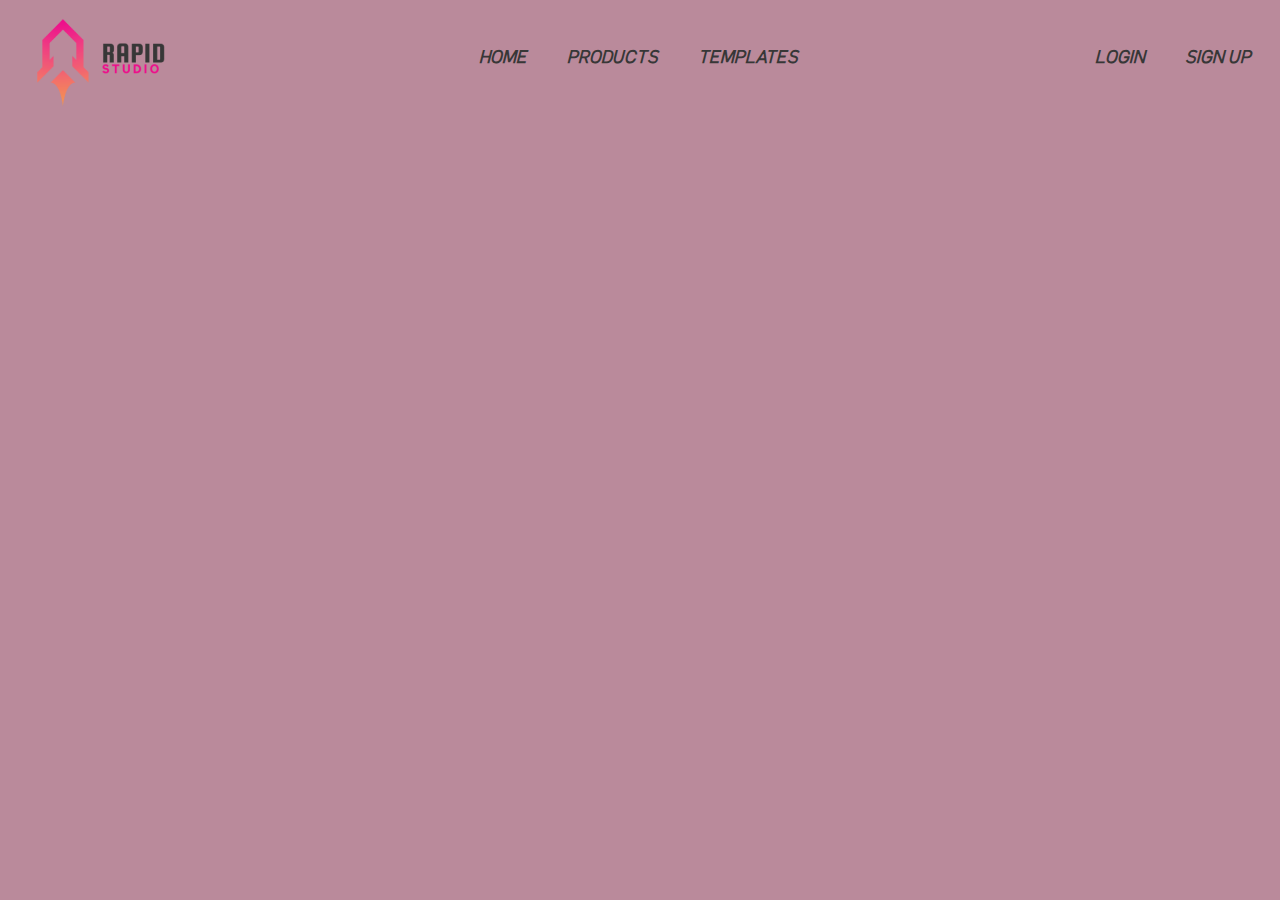
==== index.html @ 8ab5bc66 "start working on static site" ====
<!DOCTYPE html>
<html lang="en">
<head>
    <meta charset="UTF-8">
    <meta http-equiv="X-UA-Compatible" content="IE=edge">
    <meta name="viewport" content="width=device-width, initial-scale=1.0">
    <title>Rapid Studio - Home</title>

    <link rel="stylesheet" href="./css/main.css">
    <link rel="stylesheet" href="./css/index.css">
</head>

<header>

    <div class="logo">
        <img src="./assets/header_logo.png" alt="Rapid Studio" />
    </div>

    <div class="links">
       <a href="">HOME</a>
       <a href="">PRODUCTS</a>
       <a href="">TEMPLATES</a>
    </div>

    <div class="login">
        <a href="">LOGIN</a>
        <a href="">SIGN UP</a>
    </div>

</header>

<body>


</body>

<footer>

</footer>


</html>
---- css/main.css ----
header {
    /* 1x3 grid evenly spaced  */
    display: grid;
    grid-template-columns: 1fr 3fr 1fr;
    grid-template-rows: 1fr;
    grid-template-areas: "logo nav login";
    /* 1x3 grid evenly spaced  */

}

header>div>a {
    display: flex;
    justify-content: center;
    align-items: center;
    padding: 10px;
    margin: 10px;

    font-family: 'Klima';
font-style: italic;
font-weight: 700;
font-size: 18px;
line-height: 21px;
/* identical to box height */


color: #373737;
}

header>div.links {
    grid-area: nav;
    display: flex;
    justify-content: center;
    align-items: center;
}

header>div.logo {
    grid-area: logo;
    display: flex;
    justify-content: center;
    align-items: center;
}

header>div.login {
    grid-area: login;
    display: flex;
    justify-content: right;
    align-items: center;
}

a {
    text-decoration: none;
    color: black;
}

/* Fonts */
@font-face {
    font-family: 'Klima';
    src:local('Klima'), url('../assets/fonts/klima-regular.otf') format('opentype');
}
---- css/index.css ----
body {
    background-color: #BA8A9B;
}
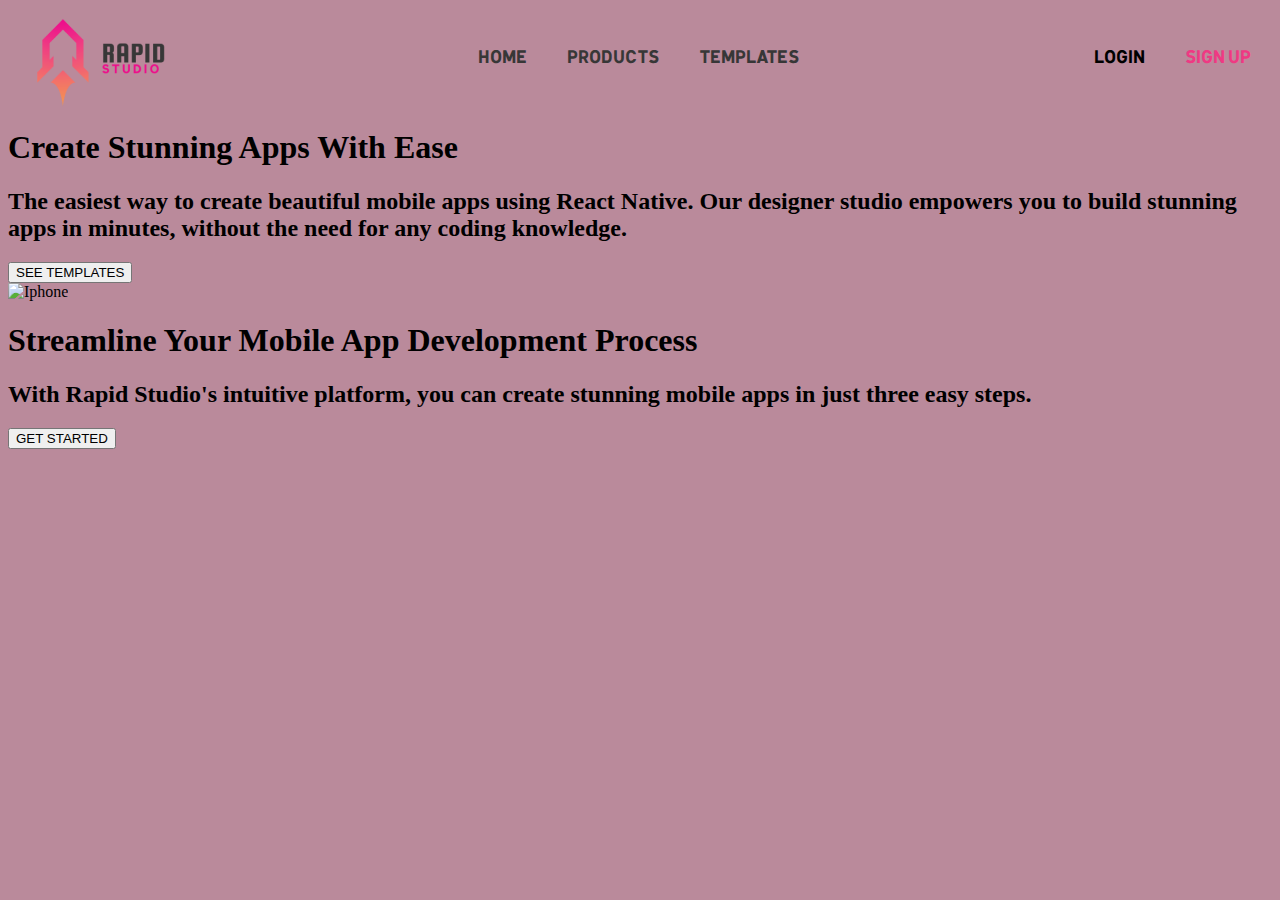
==== commit c645da51: "starting adding main html code" ====
--- a/index.html
+++ b/index.html
@@ -23,13 +23,53 @@
     </div>
 
     <div class="login">
-        <a href="">LOGIN</a>
-        <a href="">SIGN UP</a>
+        <a href="" class="bold">LOGIN</a>
+        <a href="" class="purple bold">SIGN UP</a>
     </div>
 
 </header>
 
 <body>
+
+    <div class="first-section">
+
+        <div class="text-section">
+            <h1>Create Stunning Apps With Ease</h1>
+            <h2>The easiest way to create beautiful mobile apps using React Native. Our designer studio empowers you to build stunning apps in minutes, without the need for any coding knowledge.</h2>
+            <button>SEE TEMPLATES</button>
+        </div>
+
+        <div class="iphone-stock">
+            <img src="" alt="Iphone">
+        </div>
+
+    </div>
+
+    <div class="second-section">
+        <h1>Streamline Your Mobile App Development Process</h1>
+        <h2>With Rapid Studio's intuitive platform, you can create stunning mobile apps in just three easy steps.</h2>
+
+        <div class="second-grid">
+            <div class="image-section">
+        
+            </div>
+
+            <div class="counter-section">
+
+            </div>
+
+        </div>
+
+        <button>GET STARTED</button>
+    </div>
+
+    <div class="third-section">
+
+    </div>
+
+    <div class="pricing">
+        
+    </div>
 
 
 </body>
--- a/css/main.css
+++ b/css/main.css
@@ -16,14 +16,22 @@
     margin: 10px;
 
     font-family: 'Klima';
-font-style: italic;
-font-weight: 700;
-font-size: 18px;
-line-height: 21px;
-/* identical to box height */
+    font-weight: 550;
+    font-size: 18px;
+    line-height: 21px;
+    /* identical to box height */
 
 
-color: #373737;
+    color: #373737;
+}
+
+header>div>a:hover {
+    background-color: #BA8A9B;
+    color: white;
+
+    /* fade transition */
+    transition: background-color 0.5s ease;
+
 }
 
 header>div.links {
@@ -52,8 +60,23 @@
     color: black;
 }
 
+a.purple {
+    color: #EF3983 !important;
+}
+
+a.bold {
+    color: black;
+    font-weight: 700 !important;
+}
+
 /* Fonts */
 @font-face {
     font-family: 'Klima';
-    src:local('Klima'), url('../assets/fonts/klima-regular.otf') format('opentype');
-}+    src: local('Klima'), url('../assets/fonts/klima-regular.otf') format('opentype');
+}
+
+@font-face {
+    font-family: 'Klima';
+    src: local('Klima'), url('../assets/fonts/klima-bold.otf') format('opentype');
+    font-weight: bold;
+}
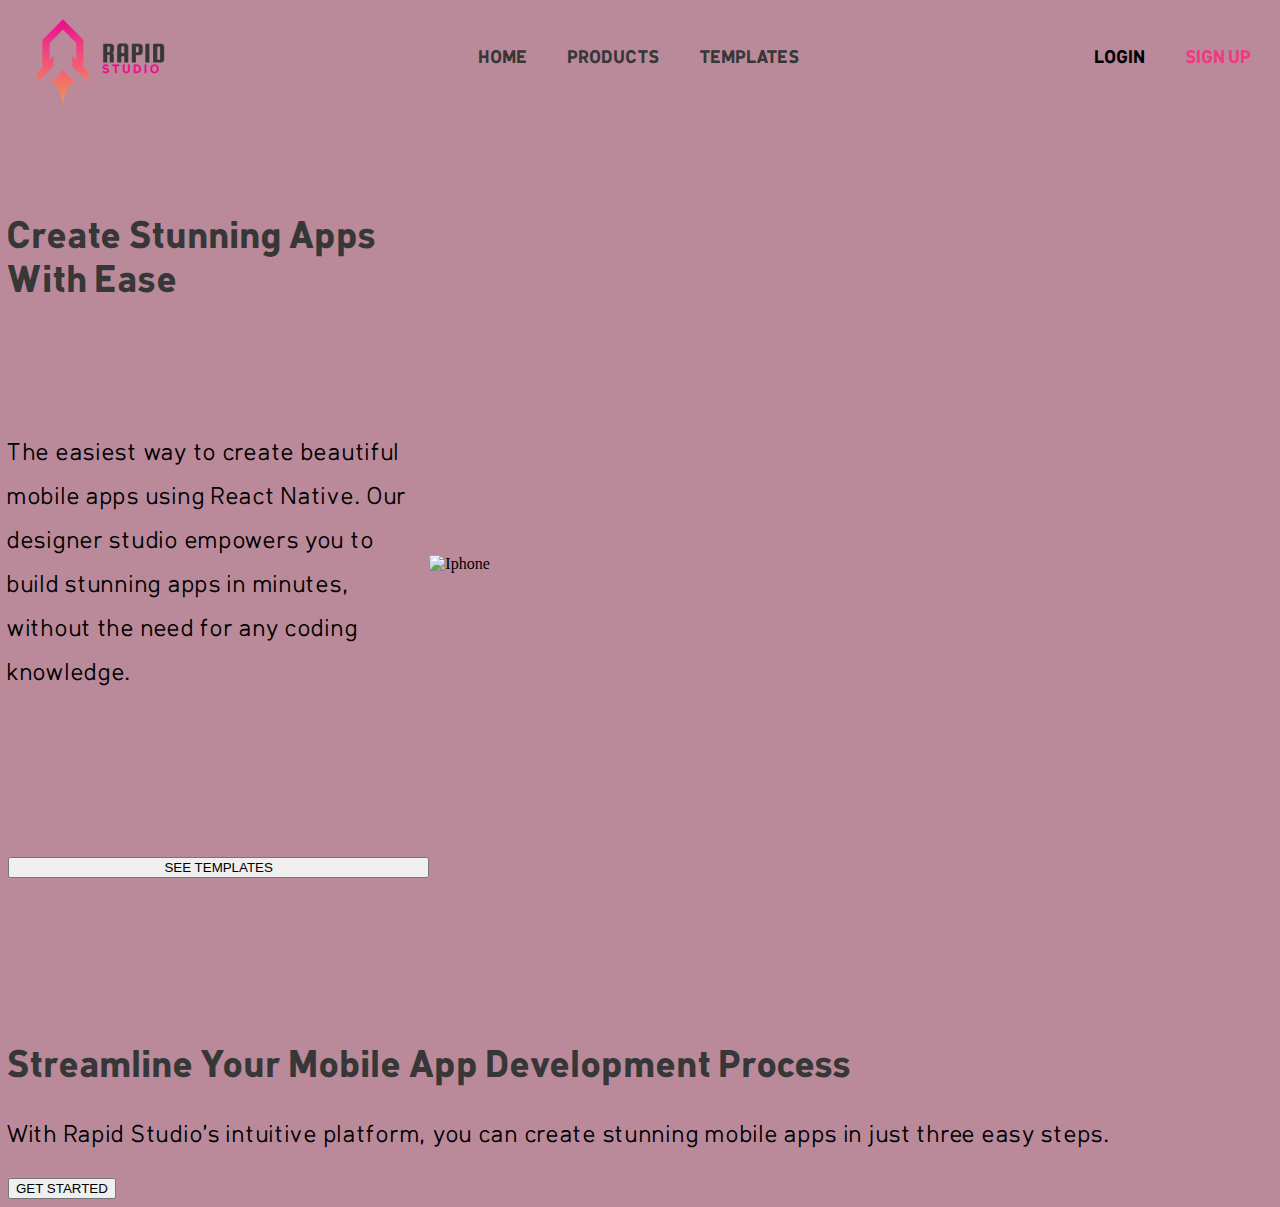
==== commit 71e5452e: "start working on hero css" ====
--- a/index.html
+++ b/index.html
@@ -31,15 +31,15 @@
 
 <body>
 
-    <div class="first-section">
+    <div class="hero">
 
-        <div class="text-section">
+        <div class="text">
             <h1>Create Stunning Apps With Ease</h1>
             <h2>The easiest way to create beautiful mobile apps using React Native. Our designer studio empowers you to build stunning apps in minutes, without the need for any coding knowledge.</h2>
             <button>SEE TEMPLATES</button>
         </div>
 
-        <div class="iphone-stock">
+        <div class="image">
             <img src="" alt="Iphone">
         </div>
 
@@ -68,7 +68,7 @@
     </div>
 
     <div class="pricing">
-        
+
     </div>
 
 
--- a/css/main.css
+++ b/css/main.css
@@ -69,6 +69,31 @@
     font-weight: 700 !important;
 }
 
+h1 {
+    font-family: 'Klima';
+    font-weight: 700;
+    font-size: 38px;
+    line-height: 44px;
+    /* identical to box height */
+
+
+    color: #373737;
+}
+
+h2 {
+    font-family: 'Klima';
+    font-weight: 400;
+    font-size: 24px;
+    line-height: 44px;
+    letter-spacing: 0.03em;
+
+    color: #000000;
+}
+
+button {
+    
+}
+
 /* Fonts */
 @font-face {
     font-family: 'Klima';
@@ -79,4 +104,4 @@
     font-family: 'Klima';
     src: local('Klima'), url('../assets/fonts/klima-bold.otf') format('opentype');
     font-weight: bold;
-}
+}--- a/css/index.css
+++ b/css/index.css
@@ -1,3 +1,40 @@
 body {
     background-color: #BA8A9B;
+}
+
+.hero {
+    /* 1x2 grid justify content */
+    display: grid;
+    grid-template-columns: 1fr 2fr;
+    grid-template-rows: 1fr;
+    grid-template-areas: "text image";
+
+    /* center */
+    justify-content: center;
+    align-items: center;
+    
+}
+
+.hero>div.text {
+    /* 3x1 grid */
+    grid-area: text;
+    display: grid;
+    grid-template-columns: 1fr;
+    grid-template-rows: 1fr 1fr 1fr;
+    grid-template-areas: "title" "subtitle" "button";
+    justify-content: center;
+    align-items: center;
+
+}
+
+.second-section {
+
+}
+
+.third-section {
+
+}
+
+.pricing {
+
 }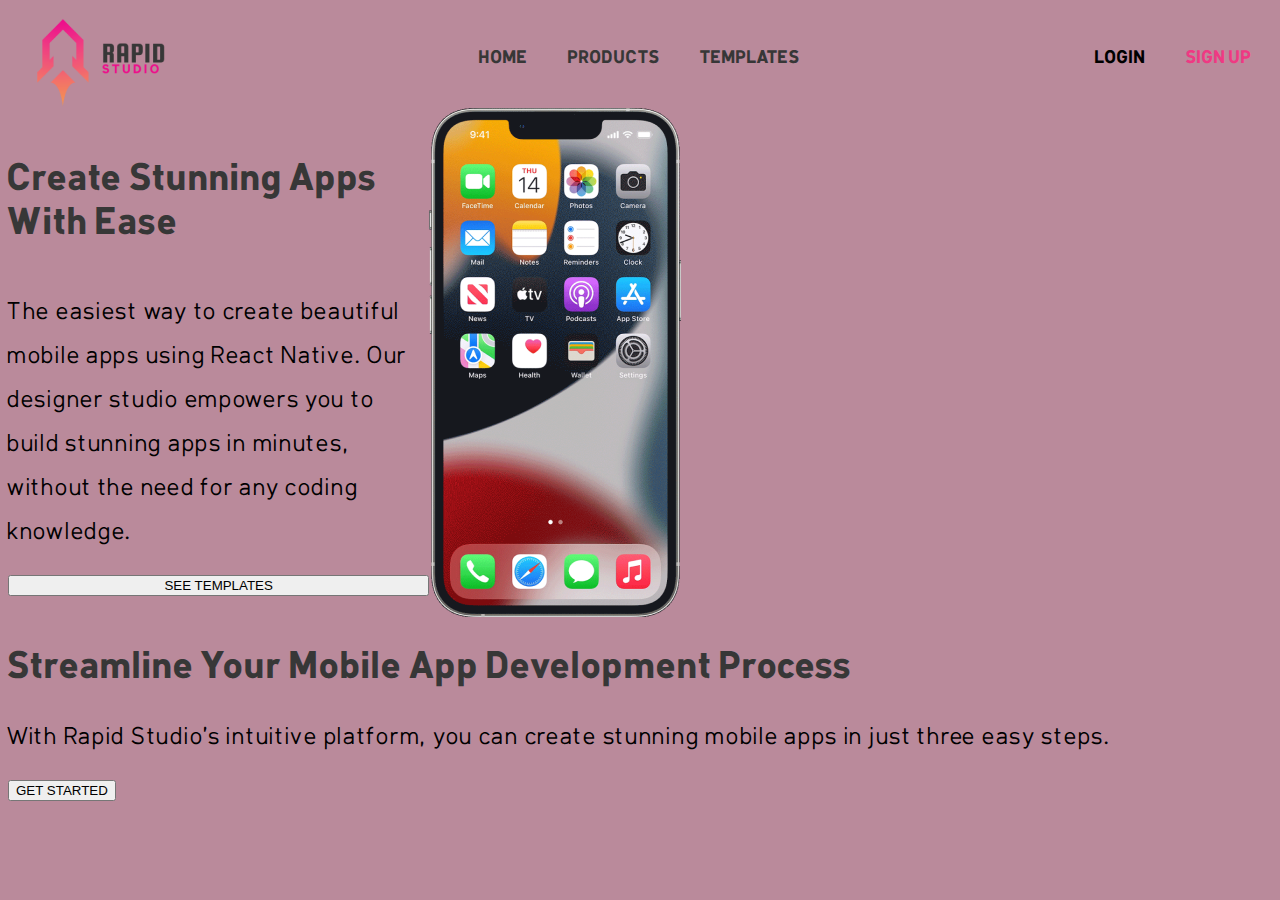
==== commit 285bf35b: "add iphone image" ====
--- a/index.html
+++ b/index.html
@@ -40,7 +40,7 @@
         </div>
 
         <div class="image">
-            <img src="" alt="Iphone">
+            <img src="./assets/iphone.png" alt="Iphone">
         </div>
 
     </div>
--- a/css/main.css
+++ b/css/main.css
@@ -26,8 +26,7 @@
 }
 
 header>div>a:hover {
-    background-color: #BA8A9B;
-    color: white;
+    color: white !important;
 
     /* fade transition */
     transition: background-color 0.5s ease;
@@ -61,7 +60,9 @@
 }
 
 a.purple {
+    /* override */
     color: #EF3983 !important;
+
 }
 
 a.bold {
@@ -91,7 +92,7 @@
 }
 
 button {
-    
+
 }
 
 /* Fonts */
--- a/css/index.css
+++ b/css/index.css
@@ -12,7 +12,8 @@
     /* center */
     justify-content: center;
     align-items: center;
-    
+
+
 }
 
 .hero>div.text {
@@ -20,7 +21,6 @@
     grid-area: text;
     display: grid;
     grid-template-columns: 1fr;
-    grid-template-rows: 1fr 1fr 1fr;
     grid-template-areas: "title" "subtitle" "button";
     justify-content: center;
     align-items: center;
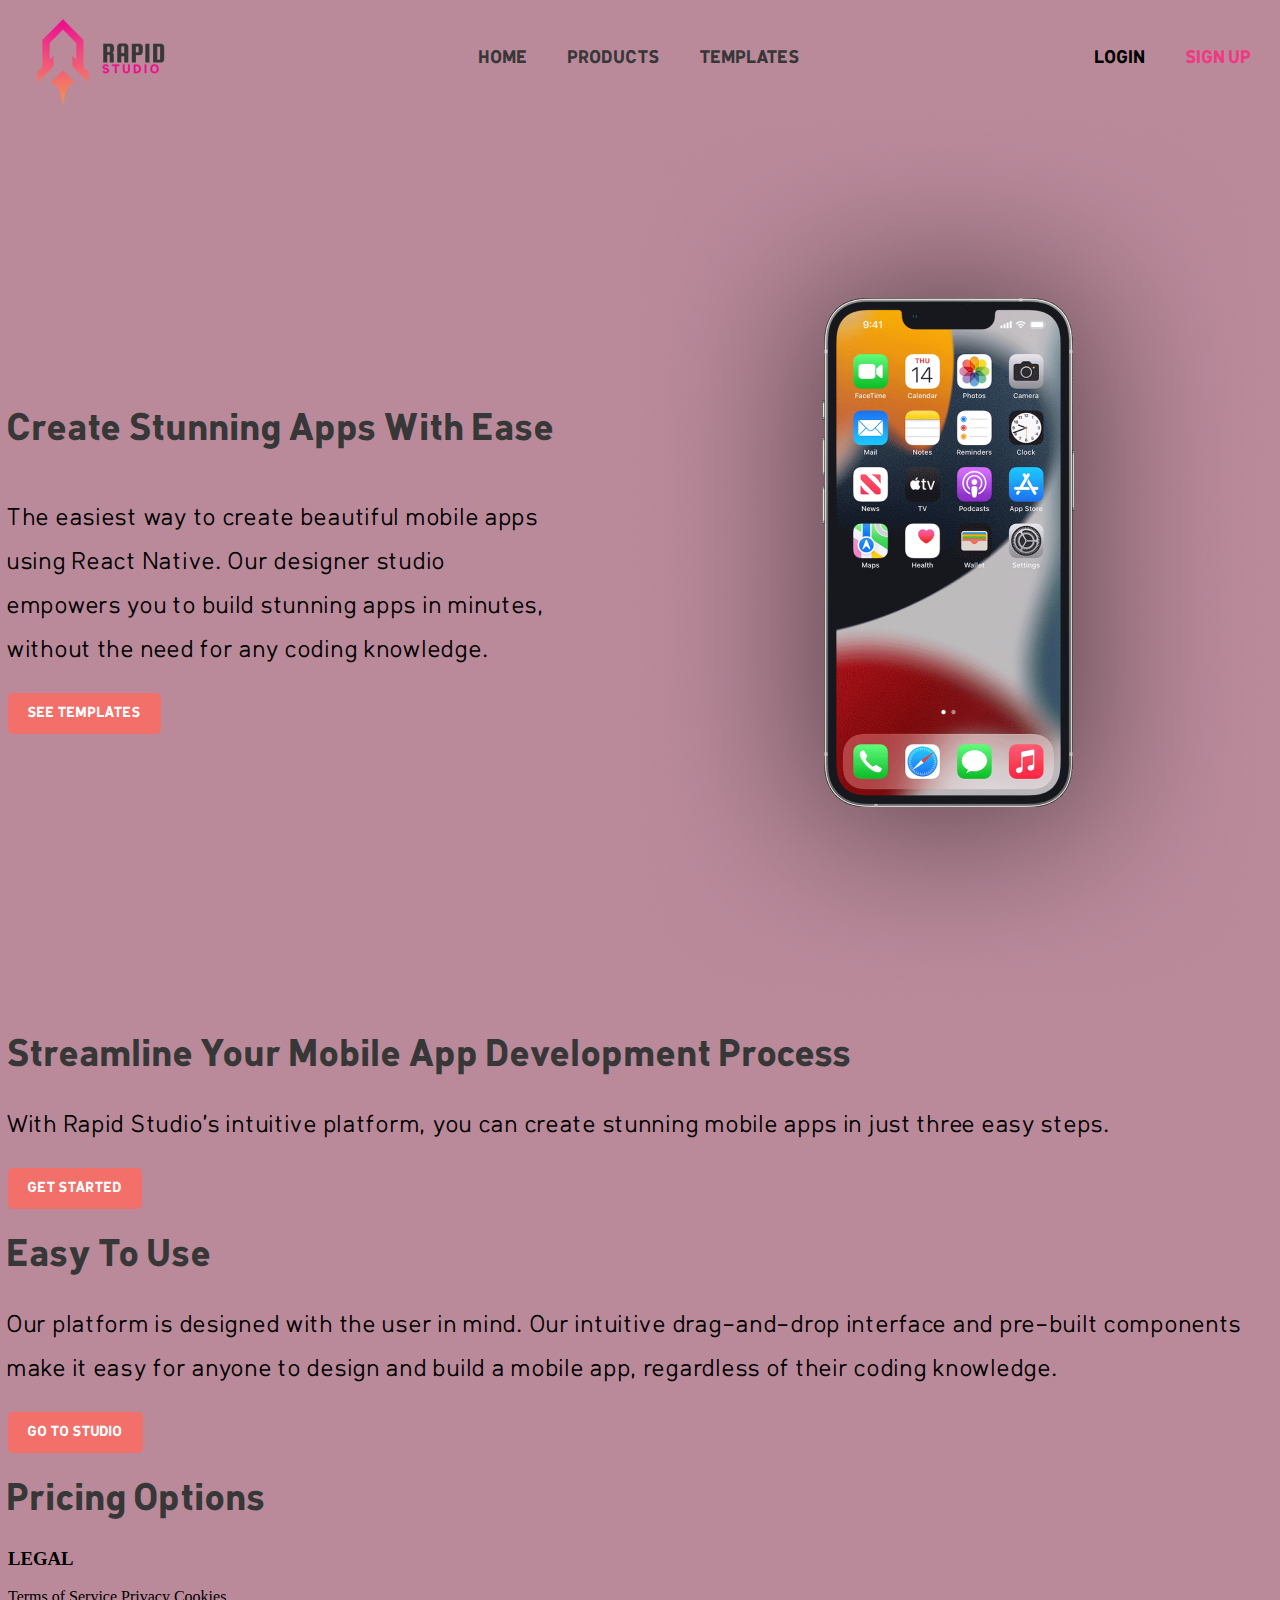
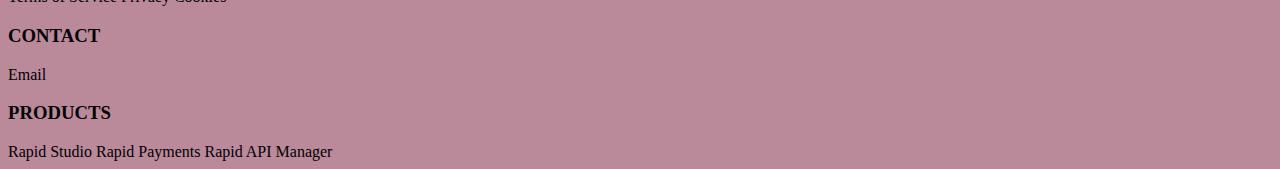
==== commit 068b2373: "add html for some other sections" ====
--- a/index.html
+++ b/index.html
@@ -64,10 +64,23 @@
     </div>
 
     <div class="third-section">
+        <div class="video-section">
 
+        </div>
+
+        <div class="text-section">
+            <h1>Easy To Use</h1>
+            <h2>Our platform is designed with the user in mind. 
+                Our intuitive drag-and-drop interface and pre-built
+                 components make it easy for anyone to design 
+                and build a mobile app, regardless of their coding 
+                knowledge.</h2>
+                <button>GO TO STUDIO</button>
+        </div>
     </div>
 
     <div class="pricing">
+        <h1>Pricing Options</h1>
 
     </div>
 
@@ -75,6 +88,34 @@
 </body>
 
 <footer>
+    <div class="footer-link-section">
+
+        <div class="link-col">
+            <h3>LEGAL</h3>
+            <div class="links">
+                <a href="">Terms of Service</a>
+                <a href="">Privacy</a>
+                <a href="">Cookies</a>
+            </div>
+        </div>
+
+        <div class="links-col">
+            <h3>CONTACT</h3>
+            <div class="links">
+                <a href="">Email</a>
+            </div>
+        </div>
+
+        <div class="links-col">
+            <h3>PRODUCTS</h3>
+            <div class="links">
+                <a href="">Rapid Studio</a>
+                <a href="">Rapid Payments</a>
+                <a href="">Rapid API Manager</a>
+            </div>
+        </div>
+
+    </div>
 
 </footer>
 
--- a/css/main.css
+++ b/css/main.css
@@ -92,8 +92,33 @@
 }
 
 button {
+    background-color: #F36F69;
+    border-radius: 5px;
 
+    font-family: 'Klima';
+    font-weight: 700;
+    font-size: .9rem;
+    line-height: 21px;
+    text-align: center;
+
+    color: #FFFFFF;
+
+    /* remove border line */
+    border: none;
+
+    /* padding */
+    padding: 10px 20px;
+
+    /* set dynamic width and height */
+    width: fit-content;
+    height: fit-content;
 }
+
+button:hover {
+    background-color: #EF3983;
+    cursor: pointer;
+}
+
 
 /* Fonts */
 @font-face {
--- a/css/index.css
+++ b/css/index.css
@@ -5,7 +5,7 @@
 .hero {
     /* 1x2 grid justify content */
     display: grid;
-    grid-template-columns: 1fr 2fr;
+    grid-template-columns: 1fr 1fr;
     grid-template-rows: 1fr;
     grid-template-areas: "text image";
 
@@ -24,6 +24,16 @@
     grid-template-areas: "title" "subtitle" "button";
     justify-content: center;
     align-items: center;
+    max-width: 550px;
+
+}
+
+.hero>div.image {
+   /* align center of current grid  */
+    grid-area: image;
+    display: flex;
+    justify-content: center;
+    align-items: center;
 
 }
 
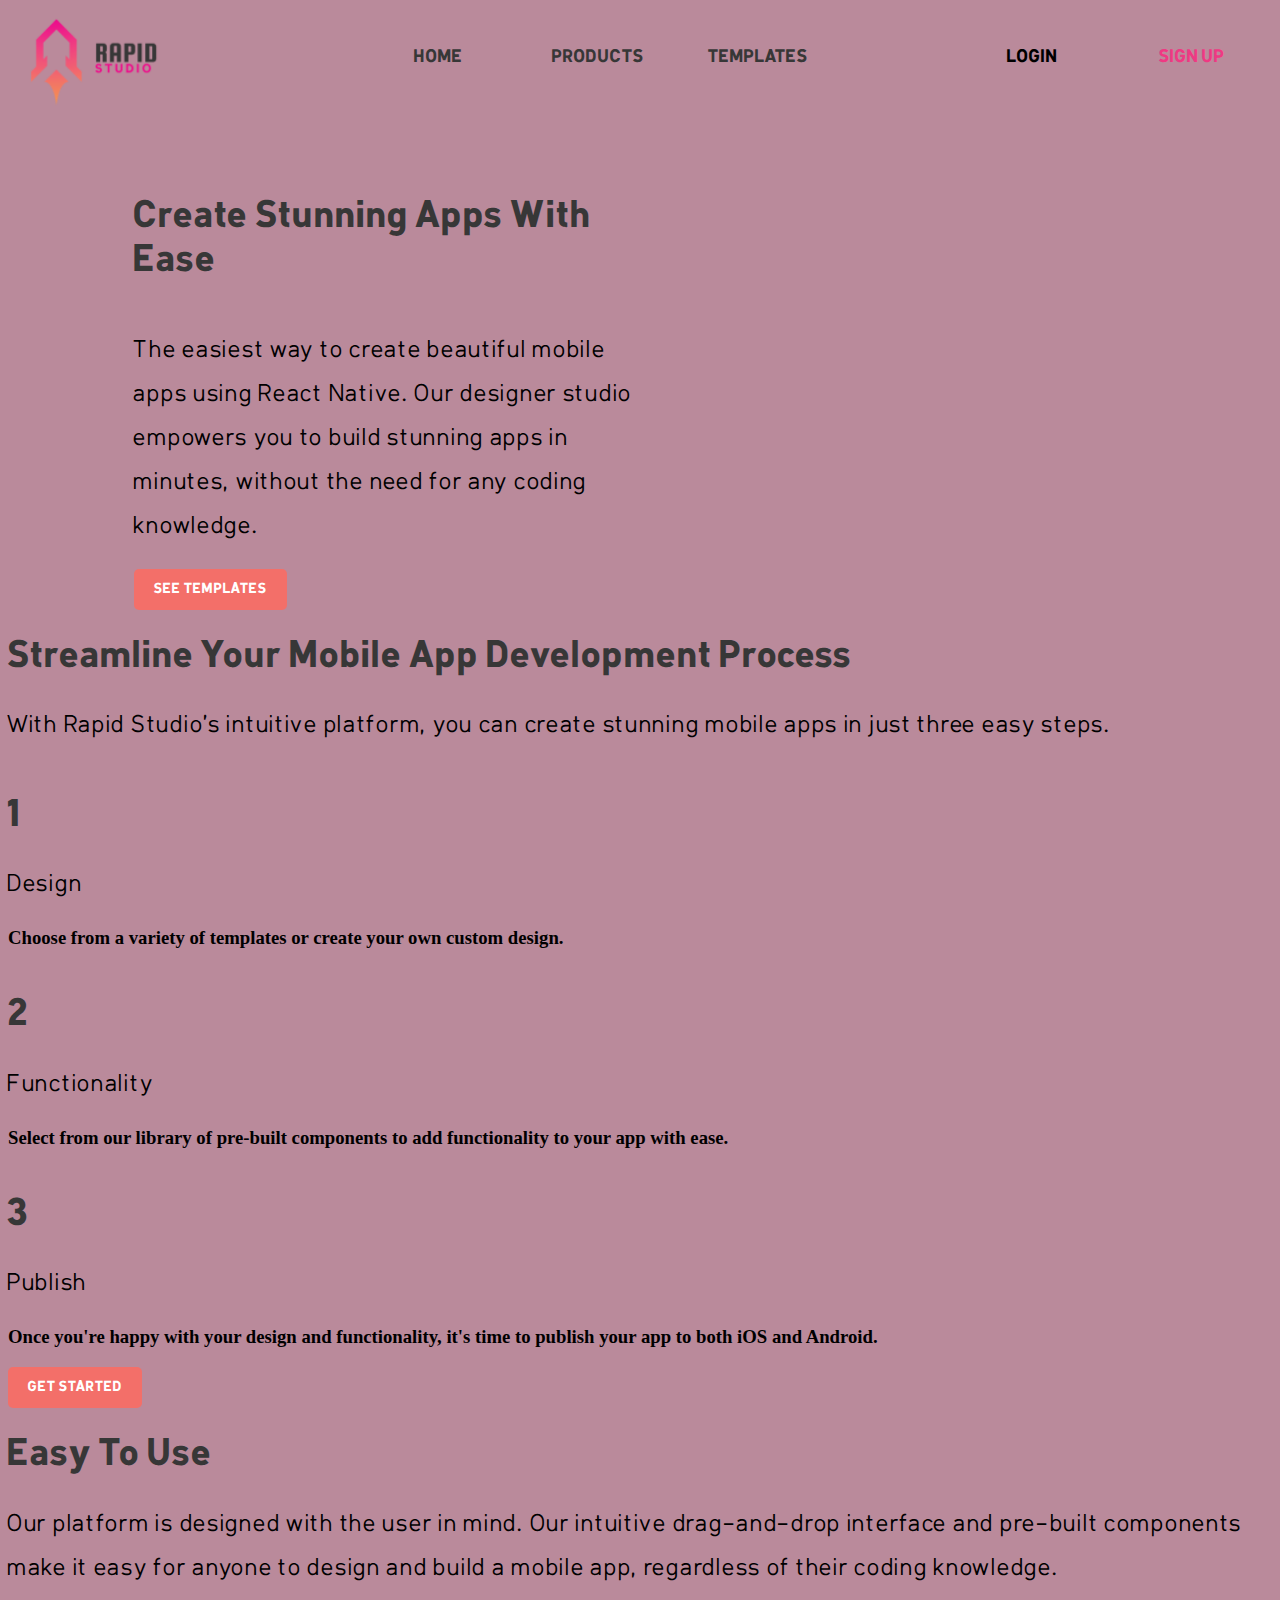
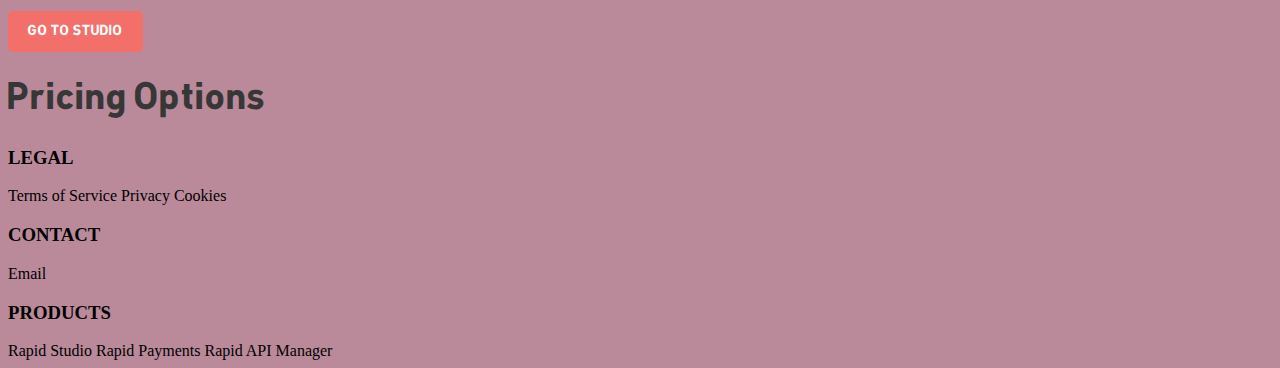
==== commit d167b7ae: "start working on second section" ====
--- a/index.html
+++ b/index.html
@@ -40,7 +40,7 @@
         </div>
 
         <div class="image">
-            <img src="./assets/iphone.png" alt="Iphone">
+            <img src="./assets/placeholder_phone.png" alt="Iphone">
         </div>
 
     </div>
@@ -55,6 +55,36 @@
             </div>
 
             <div class="counter-section">
+
+                <div class="counter-grid pink">
+                    <h1>1</h1>
+                    <div class="counter-text">
+                        <h2>Design</h2>
+                        <h3>Choose from a variety of templates or 
+                            create your own custom design. </h3>
+                    </div>
+                </div>
+
+                <div class="counter-grid pastel">
+                    <h1>2</h1>
+                    <div class="counter-text">
+                        <h2>Functionality</h2>
+                        <h3>Select from our library of pre-built 
+                            components 
+                            to add functionality to your 
+                            app with ease. </h3>
+                    </div>
+                </div>
+
+                <div class="counter-grid orange">
+                    <h1>3</h1>
+                    <div class="counter-text">
+                    <h2>Publish</h2>
+                    <h3>Once you're happy with your design and 
+                        functionality, it's time to publish your app to 
+                        both iOS and Android.</h3>
+                    </div>
+                </div>
 
             </div>
 
--- a/css/main.css
+++ b/css/main.css
@@ -6,6 +6,13 @@
     grid-template-areas: "logo nav login";
     /* 1x3 grid evenly spaced  */
 
+    /* add some padding to the bottom to create some space */
+    padding-bottom: 5%;
+}
+
+/* make max width of header logo image to 220 */
+header>div.logo>img {
+    max-width: 215px;
 }
 
 header>div>a {
@@ -19,6 +26,7 @@
     font-weight: 550;
     font-size: 18px;
     line-height: 21px;
+    min-width: 120px;
     /* identical to box height */
 
 
@@ -52,6 +60,27 @@
     display: flex;
     justify-content: right;
     align-items: center;
+}
+
+/* make login section a hamburger menu for smaller screens */
+@media (max-width: 768px) {
+
+    /*todo: make new grid for header*/
+
+    header>div.login {
+        display: none;
+    }
+
+    header>div.links {
+        display: none;
+    }
+
+    header>div.hamburger {
+        grid-area: login;
+        display: flex;
+        justify-content: right;
+        align-items: center;
+    }
 }
 
 a {
@@ -91,6 +120,19 @@
     color: #000000;
 }
 
+/* shrink sizes of h1 and h2 with screen size */
+@media (max-width: 1024px) {
+    h1 {
+        font-size: 30px;
+        line-height: 34px;
+    }
+
+    h2 {
+        font-size: 20px;
+        line-height: 24px;
+    }
+}
+
 button {
     background-color: #F36F69;
     border-radius: 5px;
@@ -119,6 +161,11 @@
     cursor: pointer;
 }
 
+/* button click */
+button:active {
+    background-color: black; /* todo: */
+}
+
 
 /* Fonts */
 @font-face {
--- a/css/index.css
+++ b/css/index.css
@@ -11,7 +11,13 @@
 
     /* center */
     justify-content: center;
-    align-items: center;
+    
+    /* align to the top */
+    align-items: flex-start;
+
+
+    /* add padding to the right and left */
+    padding: 0 10% 0 10%;
 
 
 }
@@ -35,11 +41,39 @@
     justify-content: center;
     align-items: center;
 
+    /* set the max width */
+    max-width: 550px;
+
+}
+
+/* make image dissapear when resolution is too small */
+@media (max-width: 1440px) {
+    .hero>div.image {
+        display: none;
+    }
 }
 
 .second-section {
 
 }
+
+.counter-section {
+    /*  make a flexbox going vertical */
+    display: flex;
+    flex-direction: column;
+}
+
+.counter-section>div.counter {
+    /* make a 1x2 grid */
+    display: grid;
+    grid-template-columns: 1fr 1fr;
+    grid-template-rows: 1fr;
+    grid-template-areas: "number text";
+
+
+}
+
+.counter-section
 
 .third-section {
 
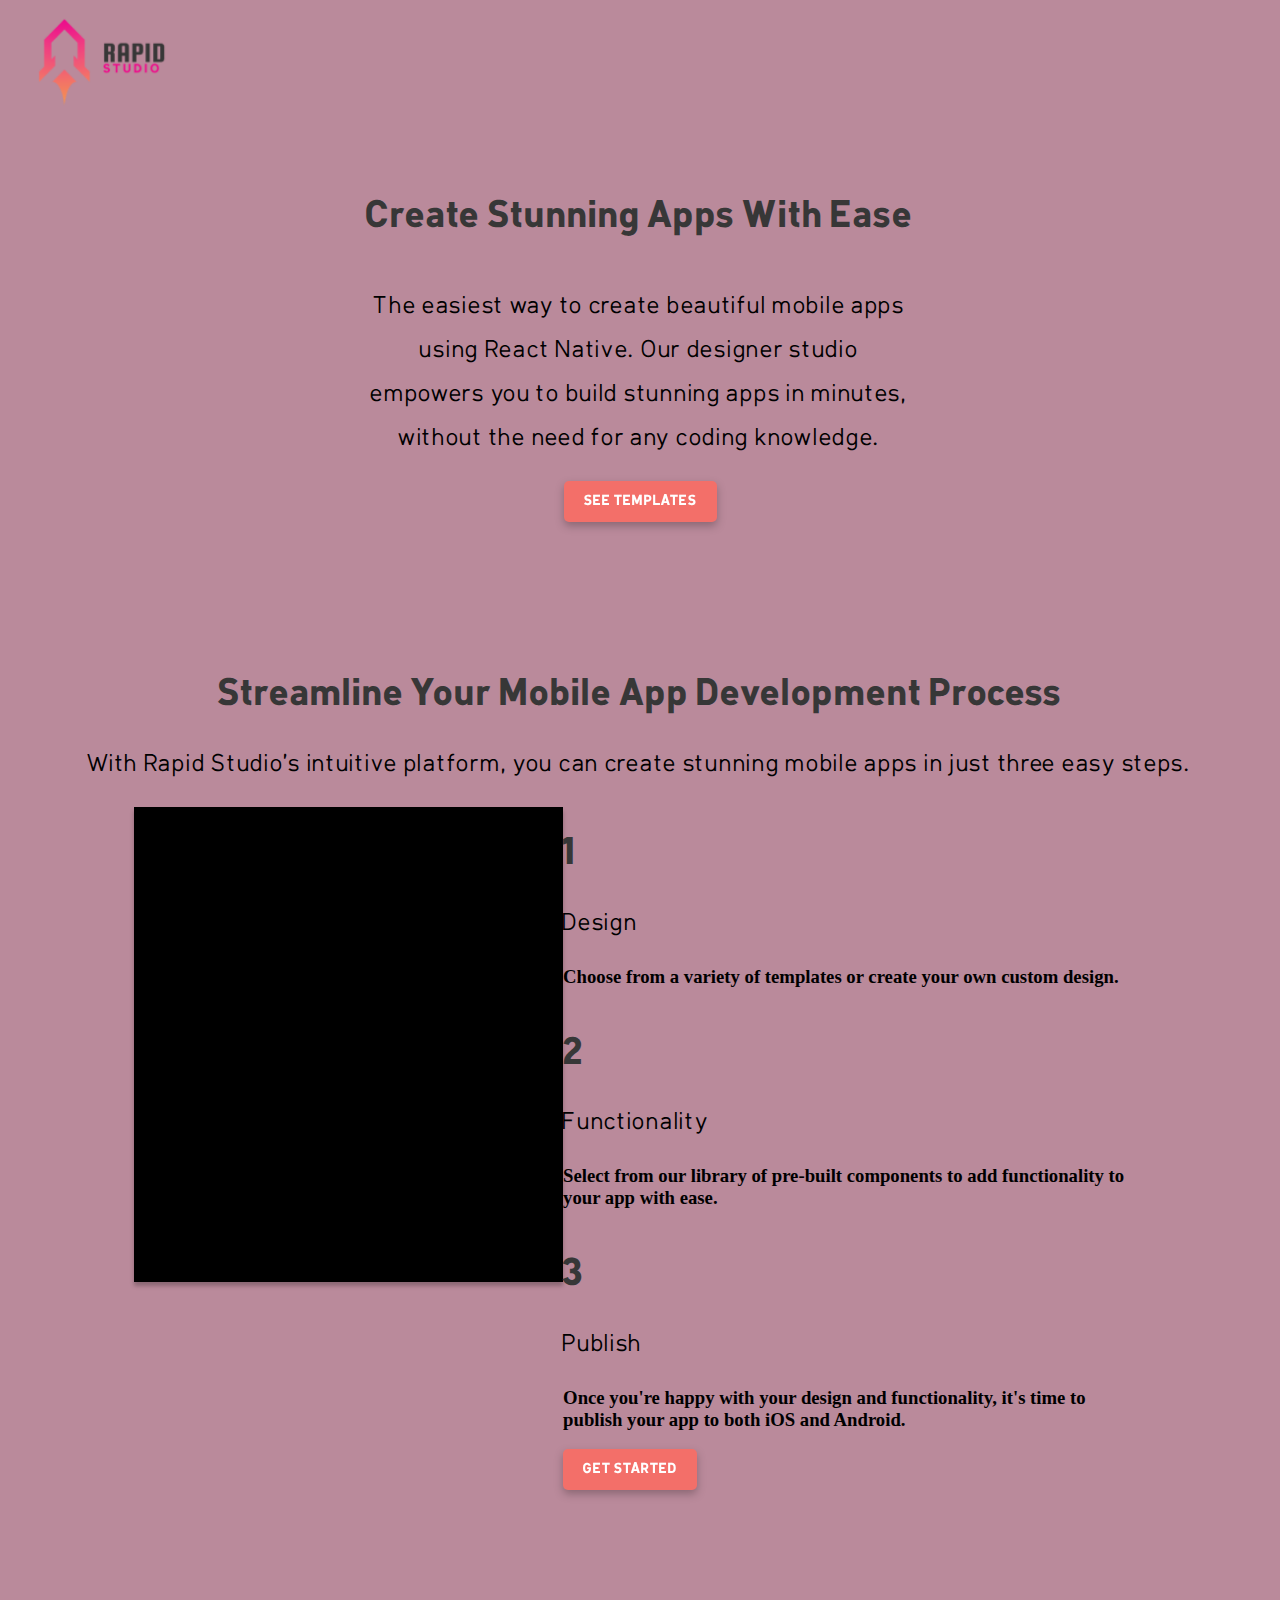
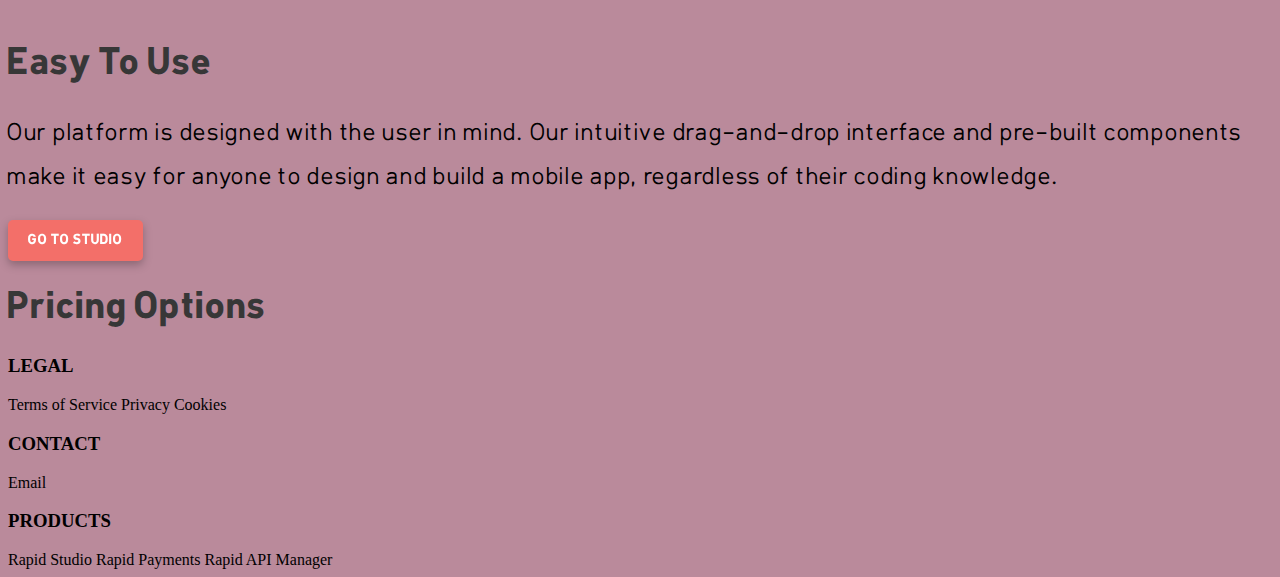
==== commit 25a0c42b: "start working on second section" ====
--- a/index.html
+++ b/index.html
@@ -86,11 +86,13 @@
                     </div>
                 </div>
 
+                <button>GET STARTED</button>
+
+
             </div>
 
         </div>
 
-        <button>GET STARTED</button>
     </div>
 
     <div class="third-section">
--- a/css/main.css
+++ b/css/main.css
@@ -1,3 +1,12 @@
+body {
+    background-color: #BA8A9B;
+}
+
+/* remove scroll bar */
+body::-webkit-scrollbar {
+    display: none;
+}
+
 header {
     /* 1x3 grid evenly spaced  */
     display: grid;
@@ -63,7 +72,7 @@
 }
 
 /* make login section a hamburger menu for smaller screens */
-@media (max-width: 768px) {
+@media (max-width: 1440px) {
 
     /*todo: make new grid for header*/
 
@@ -154,6 +163,8 @@
     /* set dynamic width and height */
     width: fit-content;
     height: fit-content;
+
+    filter: drop-shadow(0px 4px 4px rgba(0, 0, 0, 0.25));
 }
 
 button:hover {
--- a/css/index.css
+++ b/css/index.css
@@ -1,7 +1,3 @@
-body {
-    background-color: #BA8A9B;
-}
-
 .hero {
     /* 1x2 grid justify content */
     display: grid;
@@ -11,13 +7,14 @@
 
     /* center */
     justify-content: center;
-    
+
     /* align to the top */
     align-items: flex-start;
 
 
     /* add padding to the right and left */
-    padding: 0 10% 0 10%;
+    padding: 0 10% 10% 10%;
+
 
 
 }
@@ -35,7 +32,7 @@
 }
 
 .hero>div.image {
-   /* align center of current grid  */
+    /* align center of current grid  */
     grid-area: image;
     display: flex;
     justify-content: center;
@@ -44,6 +41,9 @@
     /* set the max width */
     max-width: 550px;
 
+    /* image needs to be updated */
+    box-shadow: 0px 4px 182px 16px rgba(0, 0, 0, 0.5);
+
 }
 
 /* make image dissapear when resolution is too small */
@@ -51,10 +51,60 @@
     .hero>div.image {
         display: none;
     }
+
+    /* make hero a flex box and center the text */
+    .hero {
+        display: flex;
+        justify-content: center;
+        align-items: center;
+    }
+
+    /* make text a flex box and center the text */
+    .hero>div.text {
+        display: flex;
+        flex-direction: column;
+        justify-content: center;
+        align-items: center;
+    }
+
+    /* make button a flex box and center the text */
+    .hero>div.text>div.button {
+        display: flex;
+        justify-content: center;
+        align-items: center;
+    }
+
+    /* align text */
+    .hero>div.text>h1,
+    .hero>div.text>h2 {
+        text-align: center;
+    }
+
 }
 
-.second-section {
+.second-section {}
 
+.second-section>h1,
+.second-section>h2 {
+    text-align: center;
+}
+
+.second-grid {
+    /* add padding to the right and left */
+    padding: 0 10% 10% 10%;
+
+    /* flexbox, flex direction row, justify */
+    display: flex;
+    flex-direction: row;
+    justify-content: space-between;
+}
+
+.second-grid>div.image-section {
+    background: #000000;
+    box-shadow: 0px 4px 4px rgba(0, 0, 0, 0.25);
+    width: 640px;
+    height: 475px;
+    content: ' ';
 }
 
 .counter-section {
@@ -73,12 +123,9 @@
 
 }
 
-.counter-section
 
-.third-section {
+.counter-section {}
 
-}
+.third-section {}
 
-.pricing {
-
-}+.pricing {}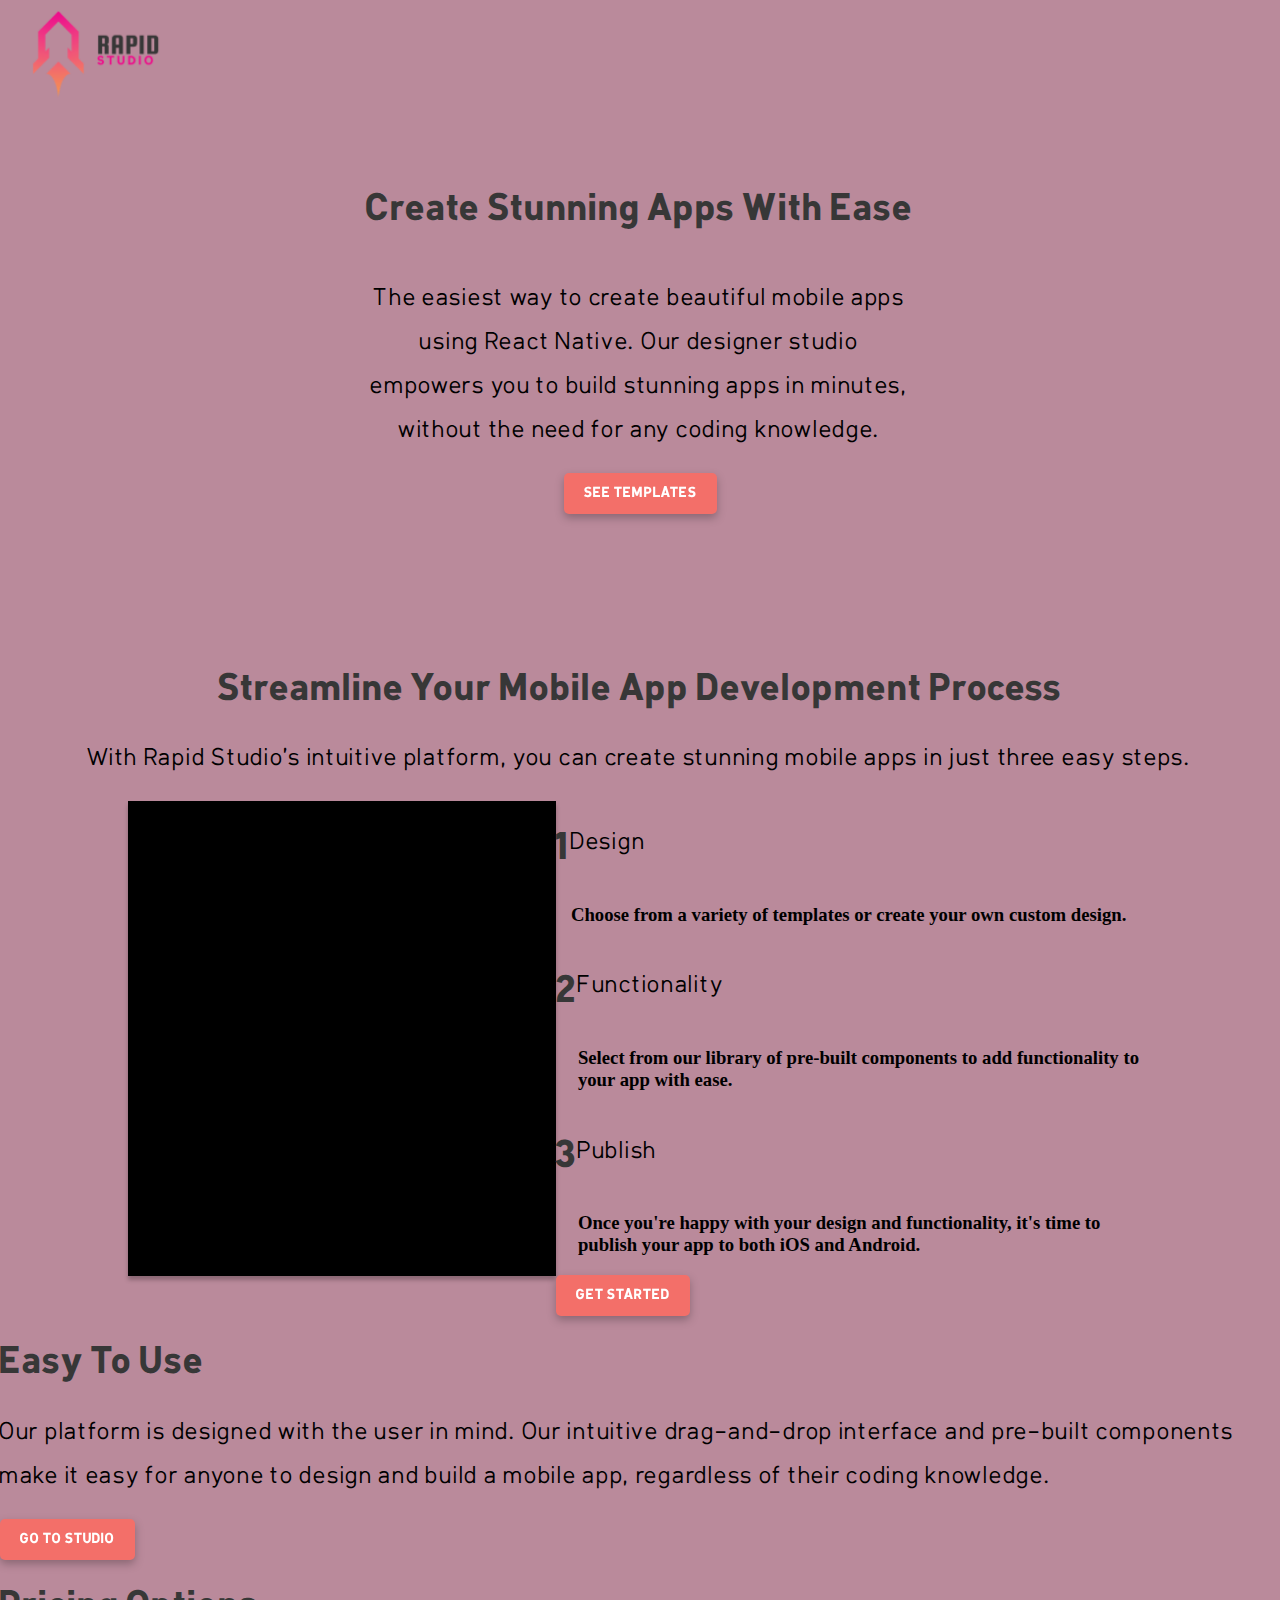
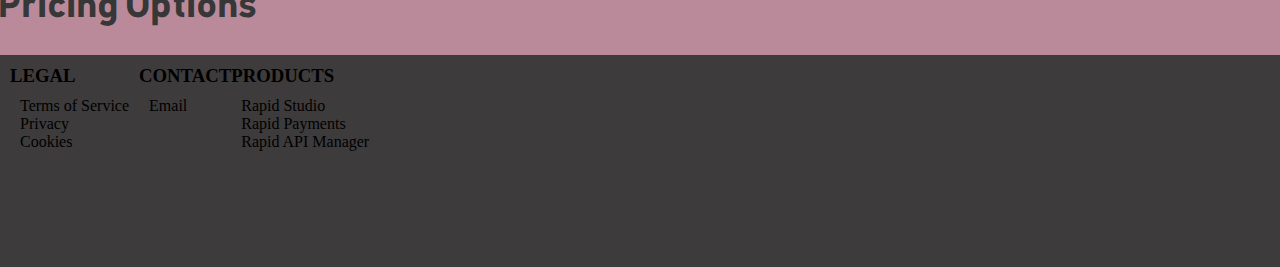
==== commit 41507986: "continue footer work" ====
--- a/index.html
+++ b/index.html
@@ -131,14 +131,14 @@
             </div>
         </div>
 
-        <div class="links-col">
+        <div class="link-col">
             <h3>CONTACT</h3>
             <div class="links">
                 <a href="">Email</a>
             </div>
         </div>
 
-        <div class="links-col">
+        <div class="link-col">
             <h3>PRODUCTS</h3>
             <div class="links">
                 <a href="">Rapid Studio</a>
--- a/css/main.css
+++ b/css/main.css
@@ -1,5 +1,7 @@
 body {
     background-color: #BA8A9B;
+    padding: 0;
+    margin: 0;
 }
 
 /* remove scroll bar */
@@ -178,6 +180,45 @@
 }
 
 
+/* FOOTER */
+footer {
+    background-color: #3D3B3C;
+    margin:0px;
+    padding:0px;
+    min-width:max-content;
+    height:auto;
+}
+
+footer>div.footer-link-section {
+    /* flex, align left, padding 10px, flex-row */
+    display: flex;
+    justify-content: left;
+    align-items: center;
+    padding: 10px;
+    flex-direction: row;
+
+}
+
+.footer-link-section>div.links-col {
+    /* flex, align left, padding 10px, flex-col */
+    display: flex;
+    flex-direction: column;
+}
+
+.link-col>h3 {
+    margin:0;
+    padding:0;
+
+}
+
+.link-col>div.links {
+    /* flex, align left, padding 10px, flex-col */
+    display: flex;
+    padding: 10px;
+    flex-direction: column;
+    min-height: 150px;
+}
+
 /* Fonts */
 @font-face {
     font-family: 'Klima';
--- a/css/index.css
+++ b/css/index.css
@@ -91,7 +91,7 @@
 
 .second-grid {
     /* add padding to the right and left */
-    padding: 0 10% 10% 10%;
+    padding: 0 10% 0% 10%;
 
     /* flexbox, flex direction row, justify */
     display: flex;
@@ -123,8 +123,22 @@
 
 }
 
+.counter-grid {
+    /*  make a flexbox going horizontal */
+    display: flex;
+    flex-direction: row;
+}
 
-.counter-section {}
+.counter-grid>div.counter-text {
+    /*  make a flexbox going vertical */
+    display: flex;
+    flex-direction: column;
+    text-align: left;
+}
+
+.counter-text>h2, .counter-text>h3 {
+    text-align: left;
+}
 
 .third-section {}
 
